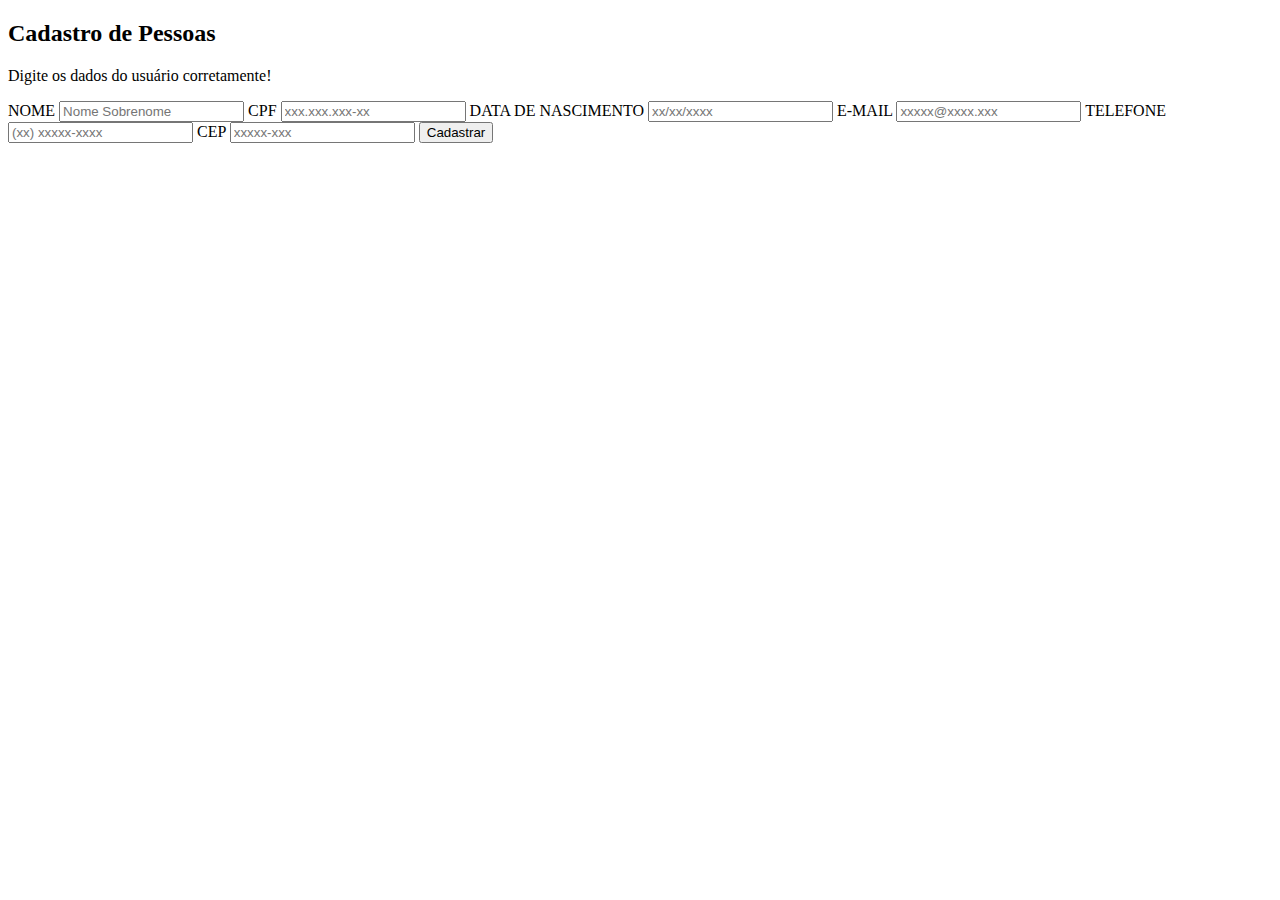
==== index.html @ 6a6084f6 "Initial Commit" ====
<!DOCTYPE html>
<html lang="en">
  <head>
    <meta charset="UTF-8" />
    <meta name="viewport" content="width=device-width, initial-scale=1.0" />
    <link rel="stylesheet" href="./src/css/style.css" />
    <title>Formulário de Cadastro</title>
  </head>

  <body>
    <div class="container">
      <div class="main">
        <div class="header">
          <h2>Cadastro de Pessoas</h2>
          <p>Digite os dados do usuário corretamente!</p>
        </div>

        <form action="" class="form">
          <label for="nome">NOME</label>
          <input type="text" class="nome" id="input_nome" placeholder="Nome Sobrenome"/>

          <label for="cpf">CPF</label>
          <input type="text" class="cpf" id="input_cpf" data-js="cpf" 
          placeholder="xxx.xxx.xxx-xx"/>

          <label for="dt_nasc">DATA DE NASCIMENTO</label>
          <input type="text" class="dt_nasc" id="input_date" data-js="date"
          placeholder="xx/xx/xxxx" />

          <label for="email">E-MAIL</label>
          <input type="text" class="email" id="input_email" placeholder="xxxxx@xxxx.xxx"/>

          <label for="fone">TELEFONE</label>
          <input type="fone" class="fone" id="input_fone" data-js="fone" 
          placeholder="(xx) xxxxx-xxxx"/>

          <label for="cep">CEP</label>
          <input type="cep" class="cep" id="input_cep" data-js="cep" 
          placeholder="xxxxx-xxx"/>

          <button id="button">Cadastrar</button>
        </form>
      </div>
    </div>
    <script type="module" src="./src/js/main.js"></script>
  </body>
</html>
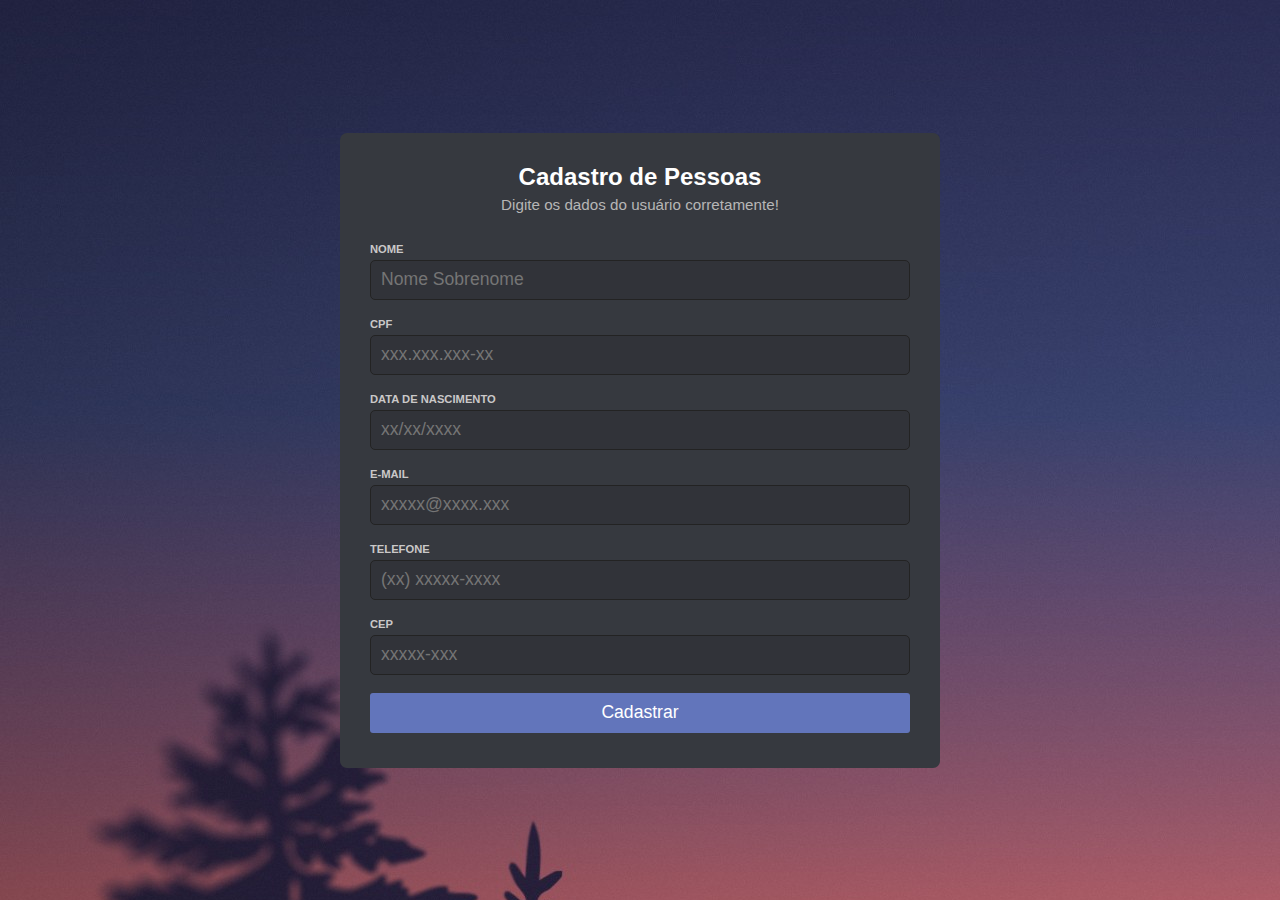
==== commit 8c22312b: "Update index.html" ====
--- a/index.html
+++ b/index.html
@@ -42,6 +42,6 @@
         </form>
       </div>
     </div>
-    <script type="module" src="./src/js/main.js"></script>
+    <script type="module" src="./src/script/main.js"></script>
   </body>
 </html>
--- a/src/css/style.css
+++ b/src/css/style.css
@@ -0,0 +1,97 @@
+/* Configurações globais */
+:root {
+  --white: #fff;
+  --naive-blue: #6275bb;
+}
+* {
+  margin: 0;
+  padding: 0;
+  box-sizing: border-box;
+  font-family: -apple-system, BlinkMacSystemFont, 'Segoe UI', Roboto, Oxygen,
+    Ubuntu, Cantarell, 'Open Sans', 'Helvetica Neue', sans-serif;
+}
+
+/* Configurações do body e seus elementos */
+body {
+  position: relative;
+  height: 100vh;
+  width: 100vw;
+
+  display: flex;
+  align-items: center;
+  justify-content: center;
+
+  background: url(../img/bg.jpg);
+}
+.container {
+  width: 600px;
+  display: flex;
+
+  background-color: #36393f;
+  color: var(--white);
+  padding: 30px;
+  border-radius: 7px;
+}
+.main {
+  width: 100%;
+}
+.main .form {
+  display: flex;
+  flex-direction: column;
+}
+.main .header {
+  text-align: center;
+}
+.main .header h2 {
+  margin-bottom: 5px;
+}
+.main .header p {
+  margin-bottom: 15px;
+  color: #b6b6b6;
+  font-size: 0.95rem;
+}
+.main .form label {
+  font-size: 0.7rem;
+  font-weight: bold;
+  margin-bottom: 5px;
+  margin-top: 15px;
+  color: #cac8c8;
+}
+.main .form input {
+  height: 40px;
+  border-radius: 5px;
+  background-color: #313339;
+  outline: none;
+  border: 1px solid #232323;
+  color: var(--white);
+  font-size: 1.1rem;
+  padding: 0 10px;
+  margin-bottom: 3px;
+}
+.main .form input:focus {
+  border: 1px solid var(--naive-blue);
+}
+.main .form button {
+  height: 40px;
+  border-radius: 3px;
+  border: none;
+  background-color: var(--naive-blue);
+  color: var(--white);
+  font-size: 1.1rem;
+  margin-top: 15px;
+  margin-bottom: 5px;
+  cursor: pointer;
+}
+.main .form button:hover {
+  background-color: #50609b;
+}
+
+/* classes de apoio */
+.validInput {
+  border: 2px solid #008000 !important;
+}
+.errorInput {
+  border: 2px solid #cf3535 !important;
+}
+
+
